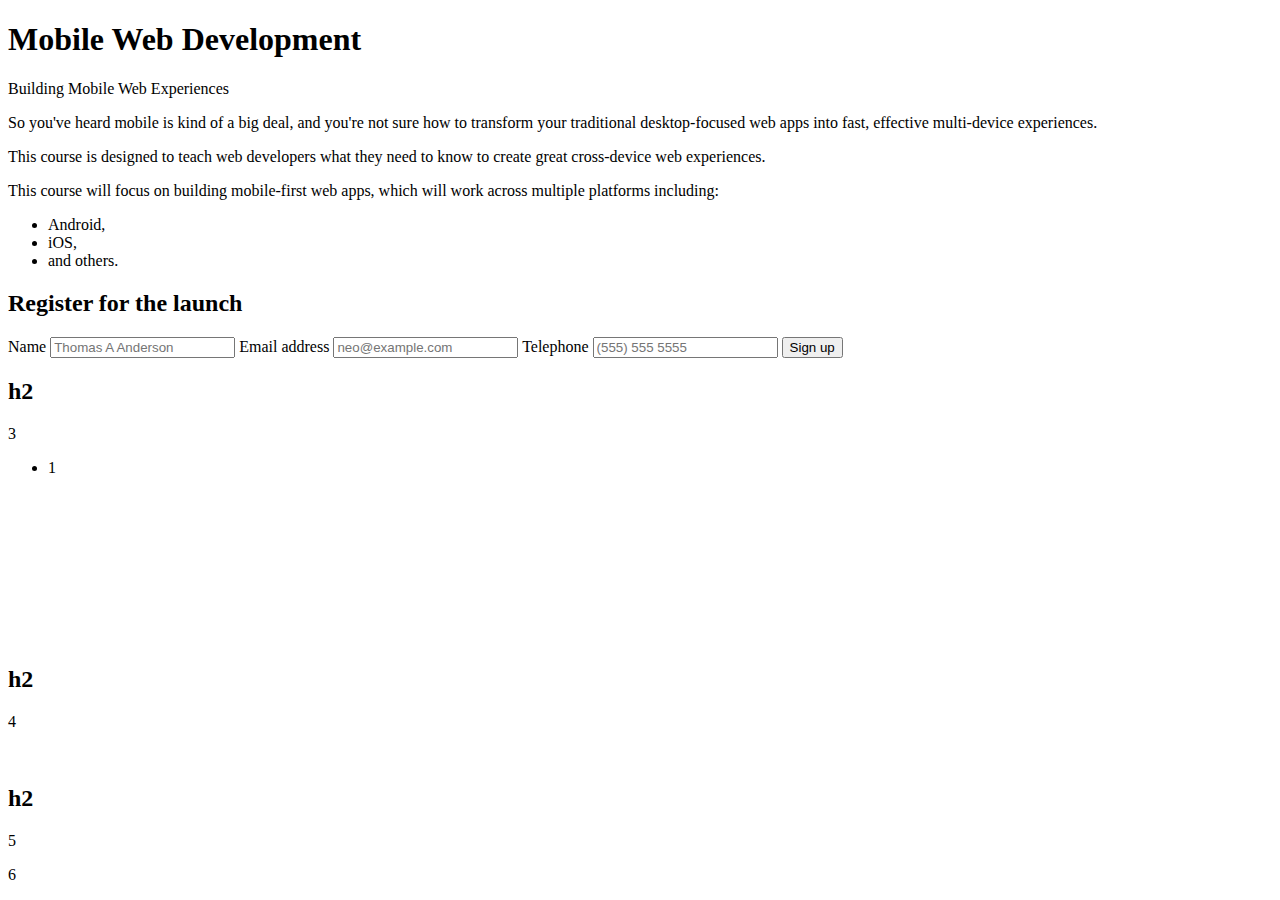
==== index.html @ c77e98fc "Update index.html" ====
<!doctype html>
<html>
  <head>
     <meta name="viewport" content="width=device-width, initial-scale=1">
     <title>CS256: Mobile Web development - structure</title>
  </head>
  <body>   
    <div id="headline">
  <div class="container">
    <header>
      <h1>Mobile Web Development</h1>
      <p>Building Mobile Web Experiences</p>
    </header>
    <div id="blurb">
      <p>So you've heard mobile is kind of a big deal, and you're not
      sure how to transform your traditional desktop-focused web apps
      into fast, effective multi-device experiences.</p>
      <p>This course is designed to teach web developers what
      they need to know to create great cross-device web
      experiences.</p>
      <p>This course will focus on building mobile-first web apps,
      which will work across multiple platforms including:</p>
      <ul>
        <li>Android,</li>
        <li>iOS,</li>
        <li>and others.</li>
      </ul>
    </div>
    <form method="post" id="register">
   <h2>Register for the launch</h2>
   <label for="name">Name</label>
   <input type="text" name="name" id="name" 
      placeholder="Thomas A Anderson" required>
   <label for="email">Email address</label>
   <input type="email" name="email" id="email" 
      placeholder="neo@example.com" required>
   <label for="tel">Telephone</label>
   <input type="tel" name="tel" id="tel" 
      placeholder="(555) 555 5555" required>
   <input type="submit" value="Sign up">
</form>
  </div>
</div>
    <div id="section1">
      <h2>h2</h2>
      <p>3</p>
      <ul>
        <li>1
      </ul>
      <video></video>
    </div>
    <div id="section2">
      <h2>h2</h2>
      <p>4</p>
      <div id="images">
        <img>
      </div>
    </div>
    <div id="section3">
      <h2>h2</h2>
      <p>5</p>
    </div>
    <footer>
      <p>6</p>
    </footer>
    <script>
    </script>
  </body>
</html>
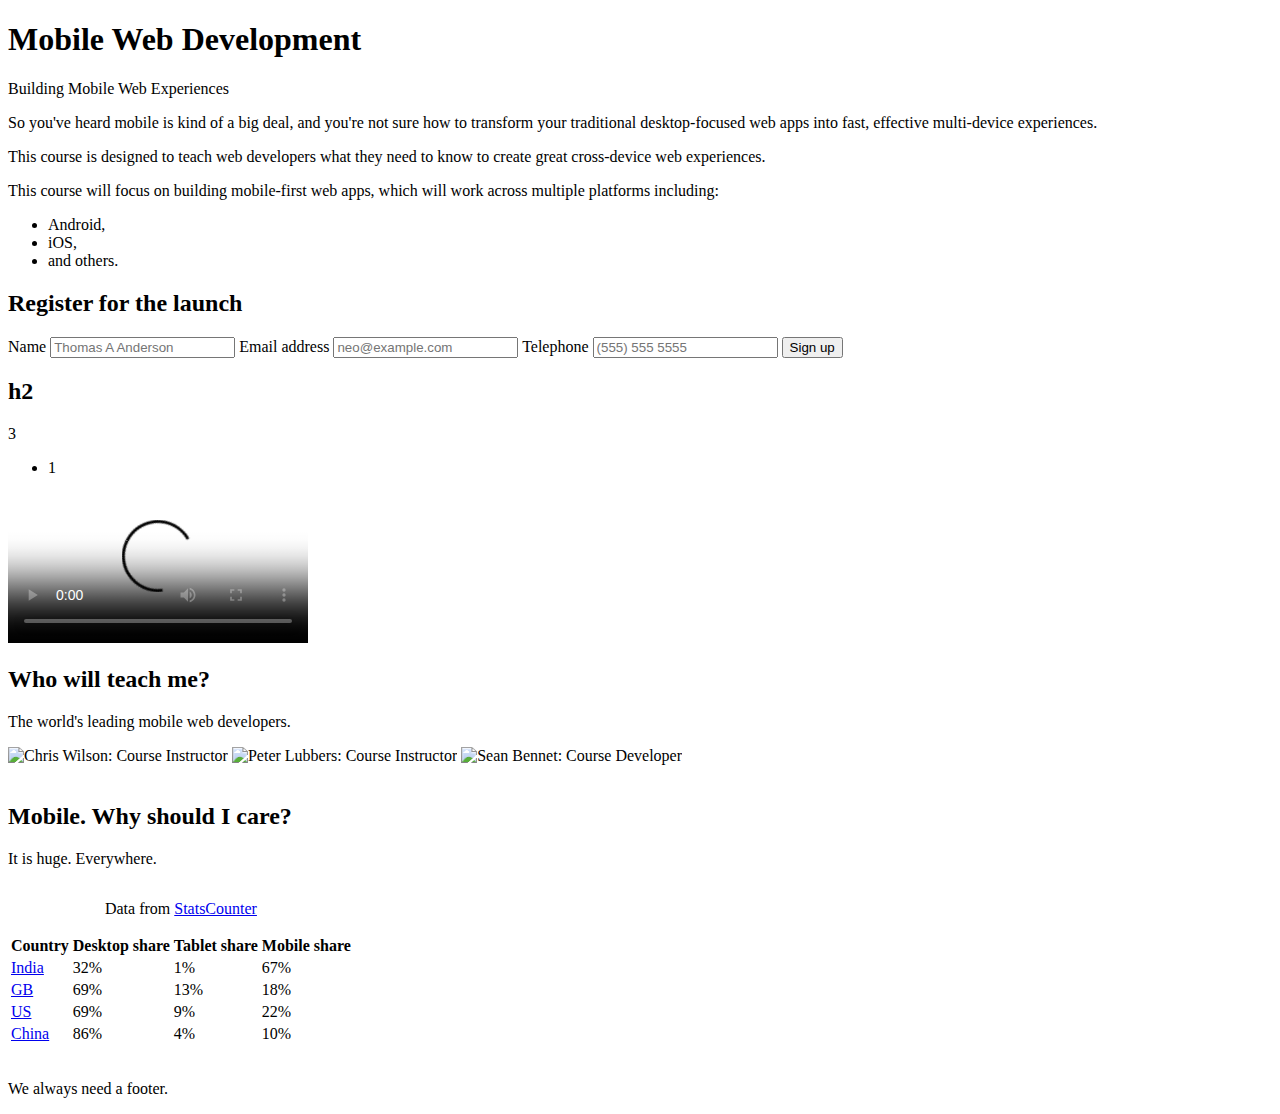
==== commit c043737e: "Update index.html" ====
--- a/index.html
+++ b/index.html
@@ -47,22 +47,80 @@
       <ul>
         <li>1
       </ul>
-      <video></video>
+      <video controls poster="udacity.png">
+  <source src="https://storage.googleapis.com/webfundamentals-assets/videos/chrome.webm" type="video/webm"></source>
+  <source src="udacity.mov" type="video/mov"></source>
+  <p>Sorry your browser doesn't support video. 
+     <a href="udacity.mov">Download the video</a>.
+  </p>
+</video>
     </div>
     <div id="section2">
-      <h2>h2</h2>
-      <p>4</p>
-      <div id="images">
-        <img>
-      </div>
-    </div>
+  <h2>Who will teach me?</h2>
+  <p>The world's leading mobile web developers.</p>
+
+  <div id="images">
+    <img src="chriswilson.png" alt="Chris Wilson: Course Instructor">
+    <img src="peterlubbers.png" alt="Peter Lubbers: Course Instructor">
+    <img src="seanbennett.png" alt="Sean Bennet: Course Developer">
+  </div>
+  <br>
+</div>
     <div id="section3">
-      <h2>h2</h2>
-      <p>5</p>
-    </div>
+  <h2>Mobile. Why should I care?</h2>
+  <p>It is huge.  Everywhere.</p>
+  <table>
+    <caption>
+      <p>Data from <a href="http://gs.statcounter.com/#desktop+mobile+tablet-comparison-ww-monthly-201303-201403">StatsCounter</a></p>
+    </caption>
+    <thead>
+       <tr>
+         <th>Country</th>
+         <th>Desktop share</th>
+         <th>Tablet share</th>
+         <th>Mobile share</th>
+       </tr>
+    </thead>
+    <colgroup>
+       <col span="1">
+       <col span="1">
+       <col span="1">
+       <col span="1">
+    </colgroup>
+    <tbody>
+     <tr>
+        <td><a href="http://gs.statcounter.com/#desktop+mobile+tablet-comparison-IN-monthly-201303-201403">India</a></td>
+        <td>32%</td>
+        <td>1%</td>
+        <td>67%</td>
+      </tr>
+      <tr>
+        <td><a href="http://gs.statcounter.com/#desktop+mobile+tablet-comparison-GB-monthly-201303-201403">GB</a></td>
+        <td>69%</td>
+        <td>13%</td>
+        <td>18%</td>
+      </tr>
+      <tr>
+        <td><a href="http://gs.statcounter.com/#desktop+mobile+tablet-comparison-US-monthly-201303-201403">US</a></td>
+        <td>69%</td>
+        <td>9%</td>
+        <td>22%</td>
+      </tr>
+      <tr>
+        <td><a href="http://gs.statcounter.com/#desktop+mobile+tablet-comparison-CN-monthly-201303-201403">China</a></td>
+        <td>86%</td>
+        <td>4%</td>
+        <td>10%</td>
+      </tr>
+    </tbody>
+  </table>
+  <br>
+</div>
     <footer>
-      <p>6</p>
-    </footer>
+  <div class="container">
+    <p>We always need a footer.</p>
+  </div>
+</footer>
     <script>
     </script>
   </body>
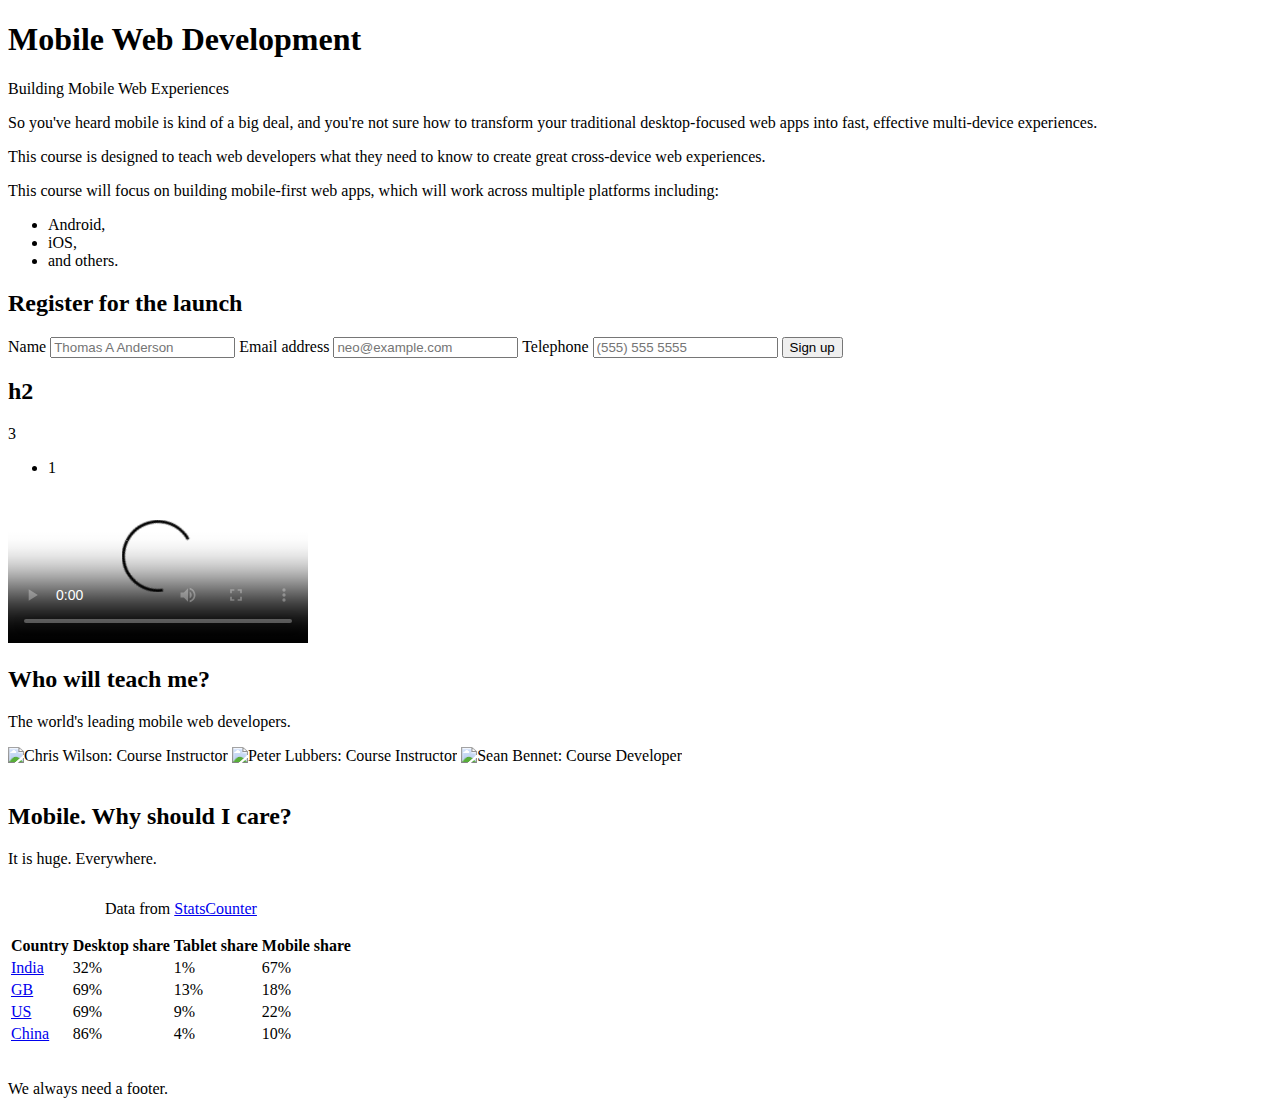
==== commit 35c54a86: "Update index.html" ====
--- a/index.html
+++ b/index.html
@@ -125,3 +125,4 @@
     </script>
   </body>
 </html>
+
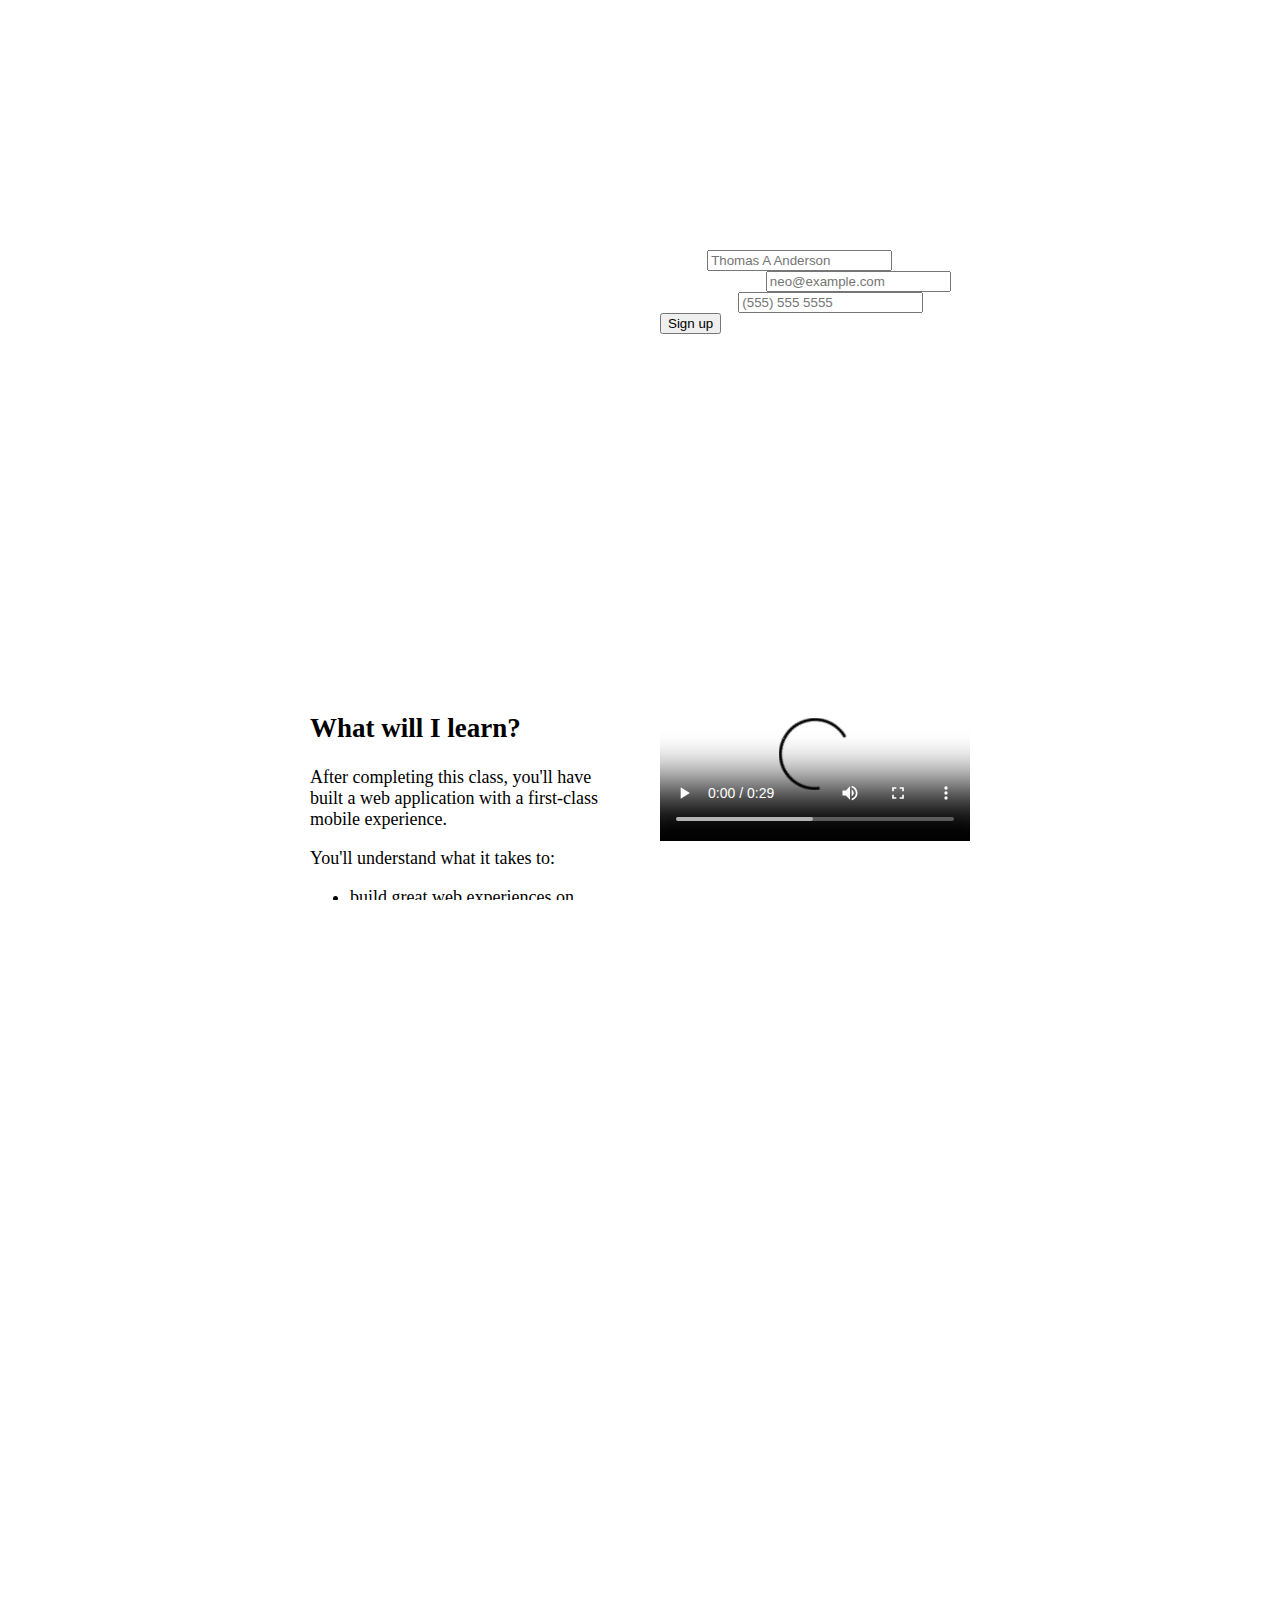
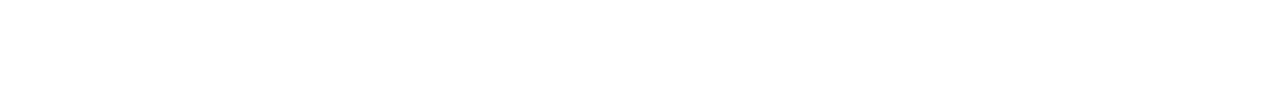
==== commit 2a96c10d: "12.05.20" ====
--- a/index.html
+++ b/index.html
@@ -1,128 +1,137 @@
 <!doctype html>
 <html>
-  <head>
-     <meta name="viewport" content="width=device-width, initial-scale=1">
-     <title>CS256: Mobile Web development - structure</title>
-  </head>
-  <body>   
-    <div id="headline">
-  <div class="container">
-    <header>
-      <h1>Mobile Web Development</h1>
-      <p>Building Mobile Web Experiences</p>
-    </header>
-    <div id="blurb">
-      <p>So you've heard mobile is kind of a big deal, and you're not
-      sure how to transform your traditional desktop-focused web apps
-      into fast, effective multi-device experiences.</p>
-      <p>This course is designed to teach web developers what
-      they need to know to create great cross-device web
-      experiences.</p>
-      <p>This course will focus on building mobile-first web apps,
-      which will work across multiple platforms including:</p>
-      <ul>
-        <li>Android,</li>
-        <li>iOS,</li>
-        <li>and others.</li>
-      </ul>
+<head>
+    <meta name="viewport" content="width=device-width, initial-scale=1">
+    <link rel="stylesheet" href="style.css"/>
+    <title>CS256: Mobile Web development - structure</title>
+</head>
+<body>
+<div id="headline">
+    <div class="container">
+        <header>
+            <h1>Mobile Web Development</h1>
+            <p>Building Mobile Web Experiences</p>
+        </header>
+        <div class="l1">
+            <p>So you've heard mobile is kind of a big deal, and you're not
+                sure how to transform your traditional desktop-focused web apps
+                into fast, effective multi-device experiences.</p>
+            <p>This course is designed to teach web developers what
+                they need to know to create great cross-device web
+                experiences.</p>
+            <p>This course will focus on building mobile-first web apps,
+                which will work across multiple platforms including:</p>
+            <ul>
+                <li>Android,</li>
+                <li>iOS,</li>
+                <li>and others.</li>
+            </ul>
+        </div>
+        <form method="post" class="l2">
+            <h2>Register for the launch</h2>
+            <label for="name">Name</label>
+            <input type="text" name="name" id="name"
+                   placeholder="Thomas A Anderson" required>
+            <br/><label for="email">Email address</label>
+            <input type="email" name="email" id="email"
+                   placeholder="neo@example.com" required>
+            <br/><label for="tel">Telephone</label>
+            <input type="tel" name="tel" id="tel"
+                   placeholder="(555) 555 5555" required>
+            <br/><input type="submit" value="Sign up">
+        </form>
     </div>
-    <form method="post" id="register">
-   <h2>Register for the launch</h2>
-   <label for="name">Name</label>
-   <input type="text" name="name" id="name" 
-      placeholder="Thomas A Anderson" required>
-   <label for="email">Email address</label>
-   <input type="email" name="email" id="email" 
-      placeholder="neo@example.com" required>
-   <label for="tel">Telephone</label>
-   <input type="tel" name="tel" id="tel" 
-      placeholder="(555) 555 5555" required>
-   <input type="submit" value="Sign up">
-</form>
-  </div>
 </div>
-    <div id="section1">
-      <h2>h2</h2>
-      <p>3</p>
-      <ul>
-        <li>1
-      </ul>
-      <video controls poster="udacity.png">
-  <source src="https://storage.googleapis.com/webfundamentals-assets/videos/chrome.webm" type="video/webm"></source>
-  <source src="udacity.mov" type="video/mov"></source>
-  <p>Sorry your browser doesn't support video. 
-     <a href="udacity.mov">Download the video</a>.
-  </p>
-</video>
+<div id="section1">
+    <div class="container">
+        <div class="l1">
+        <h2>What will I learn?</h2>
+        <p>After completing this class, you'll have built a web application with a first-class mobile experience.</p>
+        <p>You'll understand what it takes to:</p>
+        <ul>
+            <li>build great web experiences on mobile devices</li>
+            <li>use the tools you need to test performance</li>
+            <li>apply your knowledge to your own projects in the future</li>
+        </ul>
+        </div>
+        <div class="l2">
+        <video controls poster="udacity.png" width="100%">
+            <source src="chrome.mp4" type="video/mp4"></source>
+            <source src="chrome.webm" type="video/webm"></source>
+            <p>Sorry your browser doesn't support video.
+                <a href=".">Download the video</a>.
+            </p>
+        </video>
+        </div>
     </div>
-    <div id="section2">
-  <h2>Who will teach me?</h2>
-  <p>The world's leading mobile web developers.</p>
+</div>
+<div id="section2">
+    <div class="container">
+    <h2>Who will teach me?</h2>
+    <p>The world's leading mobile web developers.</p>
 
-  <div id="images">
-    <img src="chriswilson.png" alt="Chris Wilson: Course Instructor">
-    <img src="peterlubbers.png" alt="Peter Lubbers: Course Instructor">
-    <img src="seanbennett.png" alt="Sean Bennet: Course Developer">
-  </div>
-  <br>
+    <div id="images">
+        <img width="136" src="1.jpeg" alt="Chris Wilson: Course Instructor">
+        <img width="136" src="2.jpg" alt="Peter Lubbers: Course Instructor">
+        <img width="136" src="3.png" alt="Sean Bennet: Course Developer">
+    </div>
+    </div>
 </div>
-    <div id="section3">
-  <h2>Mobile. Why should I care?</h2>
-  <p>It is huge.  Everywhere.</p>
-  <table>
-    <caption>
-      <p>Data from <a href="http://gs.statcounter.com/#desktop+mobile+tablet-comparison-ww-monthly-201303-201403">StatsCounter</a></p>
-    </caption>
-    <thead>
-       <tr>
-         <th>Country</th>
-         <th>Desktop share</th>
-         <th>Tablet share</th>
-         <th>Mobile share</th>
-       </tr>
-    </thead>
-    <colgroup>
-       <col span="1">
-       <col span="1">
-       <col span="1">
-       <col span="1">
-    </colgroup>
-    <tbody>
-     <tr>
-        <td><a href="http://gs.statcounter.com/#desktop+mobile+tablet-comparison-IN-monthly-201303-201403">India</a></td>
-        <td>32%</td>
-        <td>1%</td>
-        <td>67%</td>
-      </tr>
-      <tr>
-        <td><a href="http://gs.statcounter.com/#desktop+mobile+tablet-comparison-GB-monthly-201303-201403">GB</a></td>
-        <td>69%</td>
-        <td>13%</td>
-        <td>18%</td>
-      </tr>
-      <tr>
-        <td><a href="http://gs.statcounter.com/#desktop+mobile+tablet-comparison-US-monthly-201303-201403">US</a></td>
-        <td>69%</td>
-        <td>9%</td>
-        <td>22%</td>
-      </tr>
-      <tr>
-        <td><a href="http://gs.statcounter.com/#desktop+mobile+tablet-comparison-CN-monthly-201303-201403">China</a></td>
-        <td>86%</td>
-        <td>4%</td>
-        <td>10%</td>
-      </tr>
-    </tbody>
-  </table>
-  <br>
+<div id="section3">
+    <div class="container">
+    <h2>Mobile. Why should I care?</h2>
+    <p>It is huge.  Everywhere.</p>
+    <table>
+        <caption>
+            <p>Data from <a href=".">StatsCounter</a></p>
+        </caption>
+        <thead>
+        <tr>
+            <th>Country</th>
+            <th>Desktop share</th>
+            <th>Tablet share</th>
+            <th>Mobile share</th>
+        </tr>
+        </thead>
+        <colgroup>
+            <col span="1">
+            <col span="1">
+            <col span="1">
+            <col span="1">
+        </colgroup>
+        <tbody>
+        <tr>
+            <td><a href=".">India</a></td>
+            <td>32%</td>
+            <td>1%</td>
+            <td>67%</td>
+        </tr>
+        <tr>
+            <td><a href=".">GB</a></td>
+            <td>69%</td>
+            <td>13%</td>
+            <td>18%</td>
+        </tr>
+        <tr>
+            <td><a href=".">US</a></td>
+            <td>69%</td>
+            <td>9%</td>
+            <td>22%</td>
+        </tr>
+        <tr>
+            <td><a href=".">China</a></td>
+            <td>86%</td>
+            <td>4%</td>
+            <td>10%</td>
+        </tr>
+        </tbody>
+    </table>
+    </div>
 </div>
-    <footer>
-  <div class="container">
-    <p>We always need a footer.</p>
-  </div>
+<footer>
+    <div class="container">
+        <p>We always need a footer.</p>
+    </div>
 </footer>
-    <script>
-    </script>
-  </body>
-</html>
-
+</body>
+</html>--- a/style.css
+++ b/style.css
@@ -0,0 +1,73 @@
+
+body, html {
+    border: 0px solid red;
+    overflow: auto;
+    height: 100%;
+    width: 100%;
+    margin:0;
+    padding:0;
+}
+
+#headline {
+  background-image: url(background.png);
+  background-size: cover;
+  border: 0px solid silver;
+  color: white;
+  font-family: Roboto, sans-serif;
+  overflow: auto;
+}
+
+.container {
+    overflow: auto;
+    padding: .5em;
+}
+
+td {
+border: 0px solid silver;
+}
+table {
+width: 100%;
+}
+
+@media (min-width: 600px) {
+
+#headline {
+  padding: 2em 5%;
+}
+
+#images img {
+float: left;
+}
+
+.container {
+  margin: auto;
+  max-width: 700px;
+  padding: 1em;
+    border: 0px solid green;
+}
+
+.container .l1 {
+  float: left;
+  font-size: 18px;
+  width: 50%;
+  box-sizing: border-box;
+  font-weight: 300;
+  padding: 20px;
+    border: 0px solid green;
+      overflow: auto;
+
+}
+.container .l2 {
+  float:right;
+  width: 50%;
+  box-sizing: border-box;
+  font-weight: 300;
+  padding: 20px;
+    border: 0px solid green;
+      overflow: auto;
+
+}
+
+}
+
+
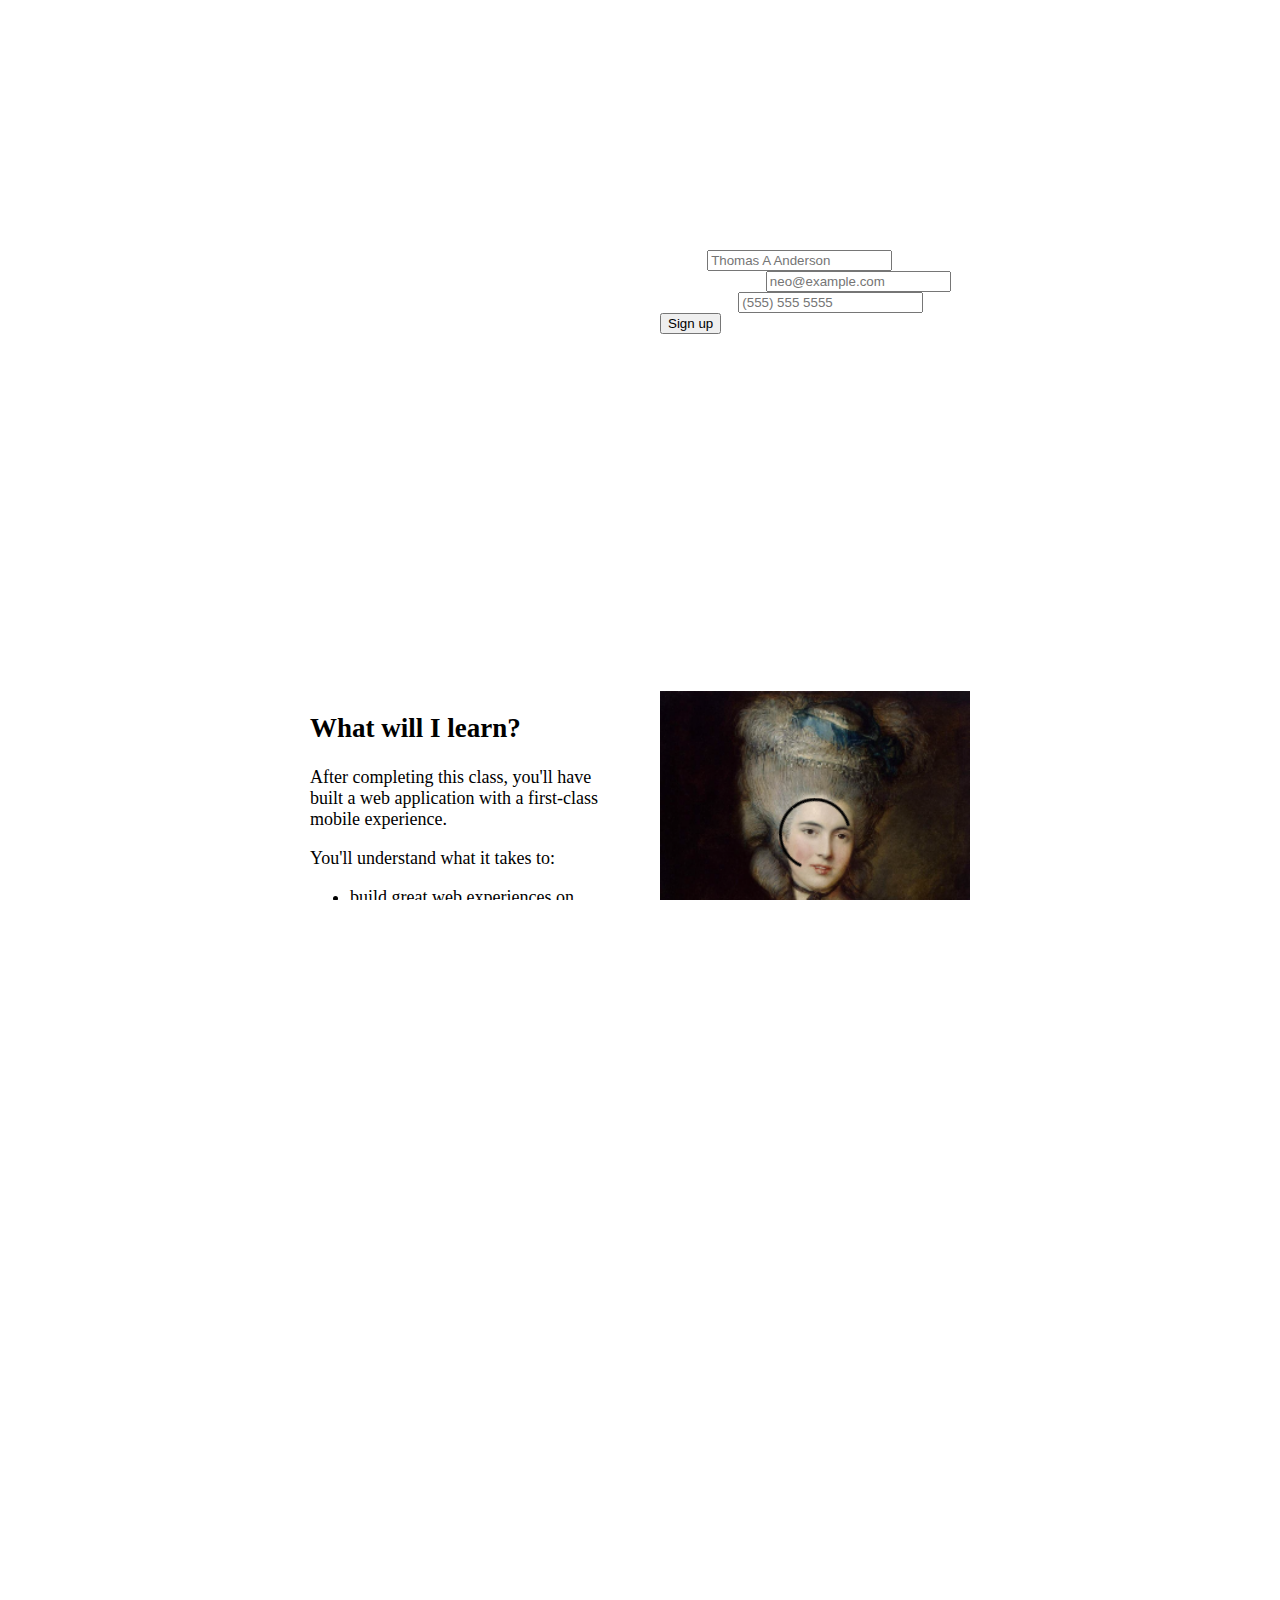
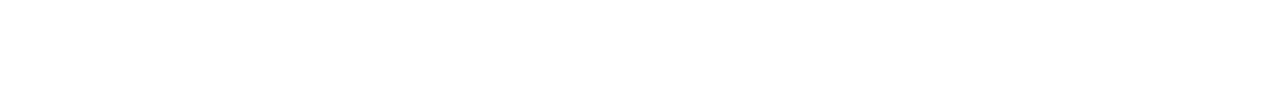
==== commit 7bc1ca05: "17.05.20" ====
--- a/index.html
+++ b/index.html
@@ -3,6 +3,7 @@
 <head>
     <meta name="viewport" content="width=device-width, initial-scale=1">
     <link rel="stylesheet" href="style.css"/>
+    <link rel="shortcut icon" href="favicon.ico" type="image/x-icon">
     <title>CS256: Mobile Web development - structure</title>
 </head>
 <body>
@@ -55,7 +56,7 @@
         </ul>
         </div>
         <div class="l2">
-        <video controls poster="udacity.png" width="100%">
+        <video controls poster="3.png" width="100%">
             <source src="chrome.mp4" type="video/mp4"></source>
             <source src="chrome.webm" type="video/webm"></source>
             <p>Sorry your browser doesn't support video.
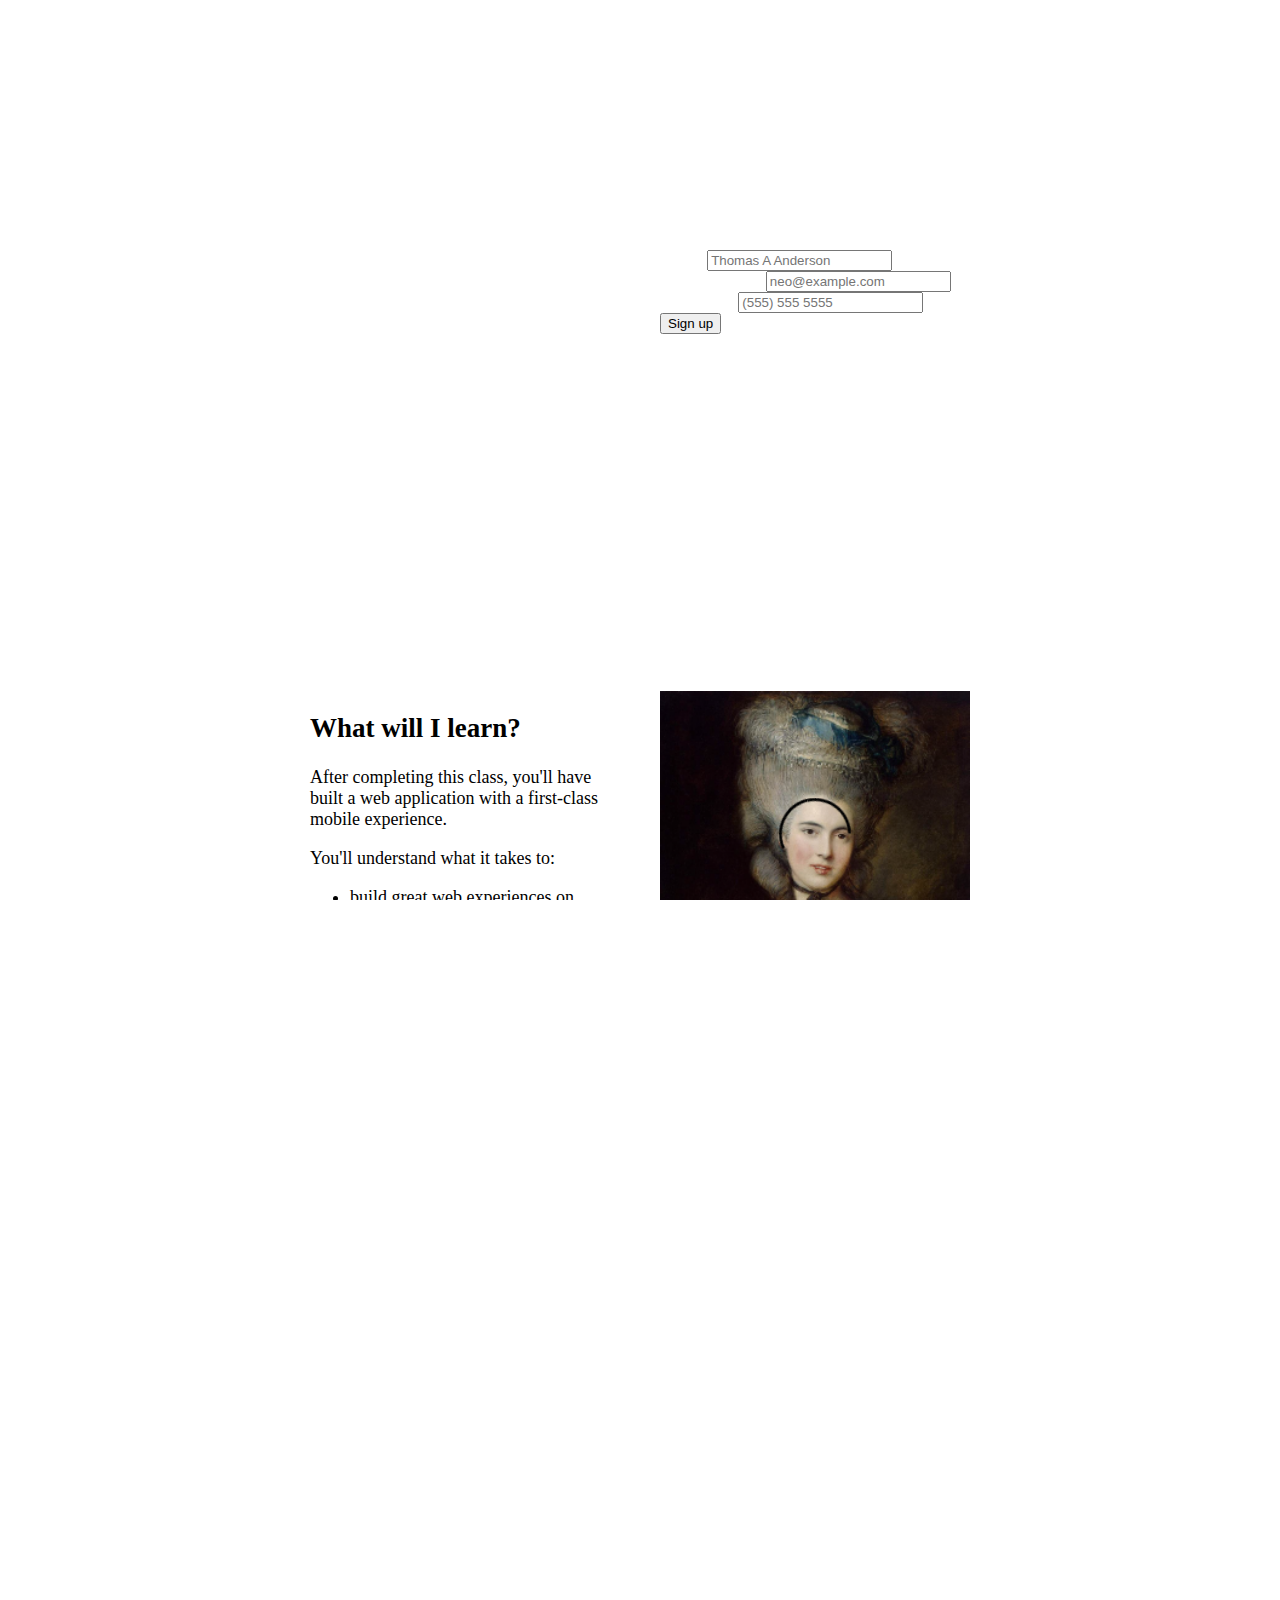
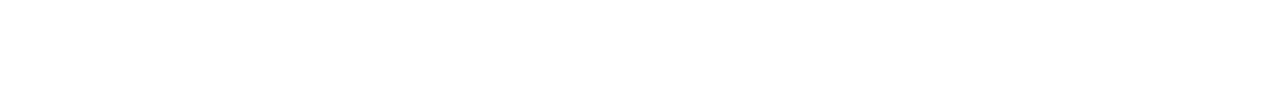
==== commit 9fe28357: "17.05.20" ====
--- a/index.html
+++ b/index.html
@@ -58,7 +58,6 @@
         <div class="l2">
         <video controls poster="3.png" width="100%">
             <source src="chrome.mp4" type="video/mp4"></source>
-            <source src="chrome.webm" type="video/webm"></source>
             <p>Sorry your browser doesn't support video.
                 <a href=".">Download the video</a>.
             </p>
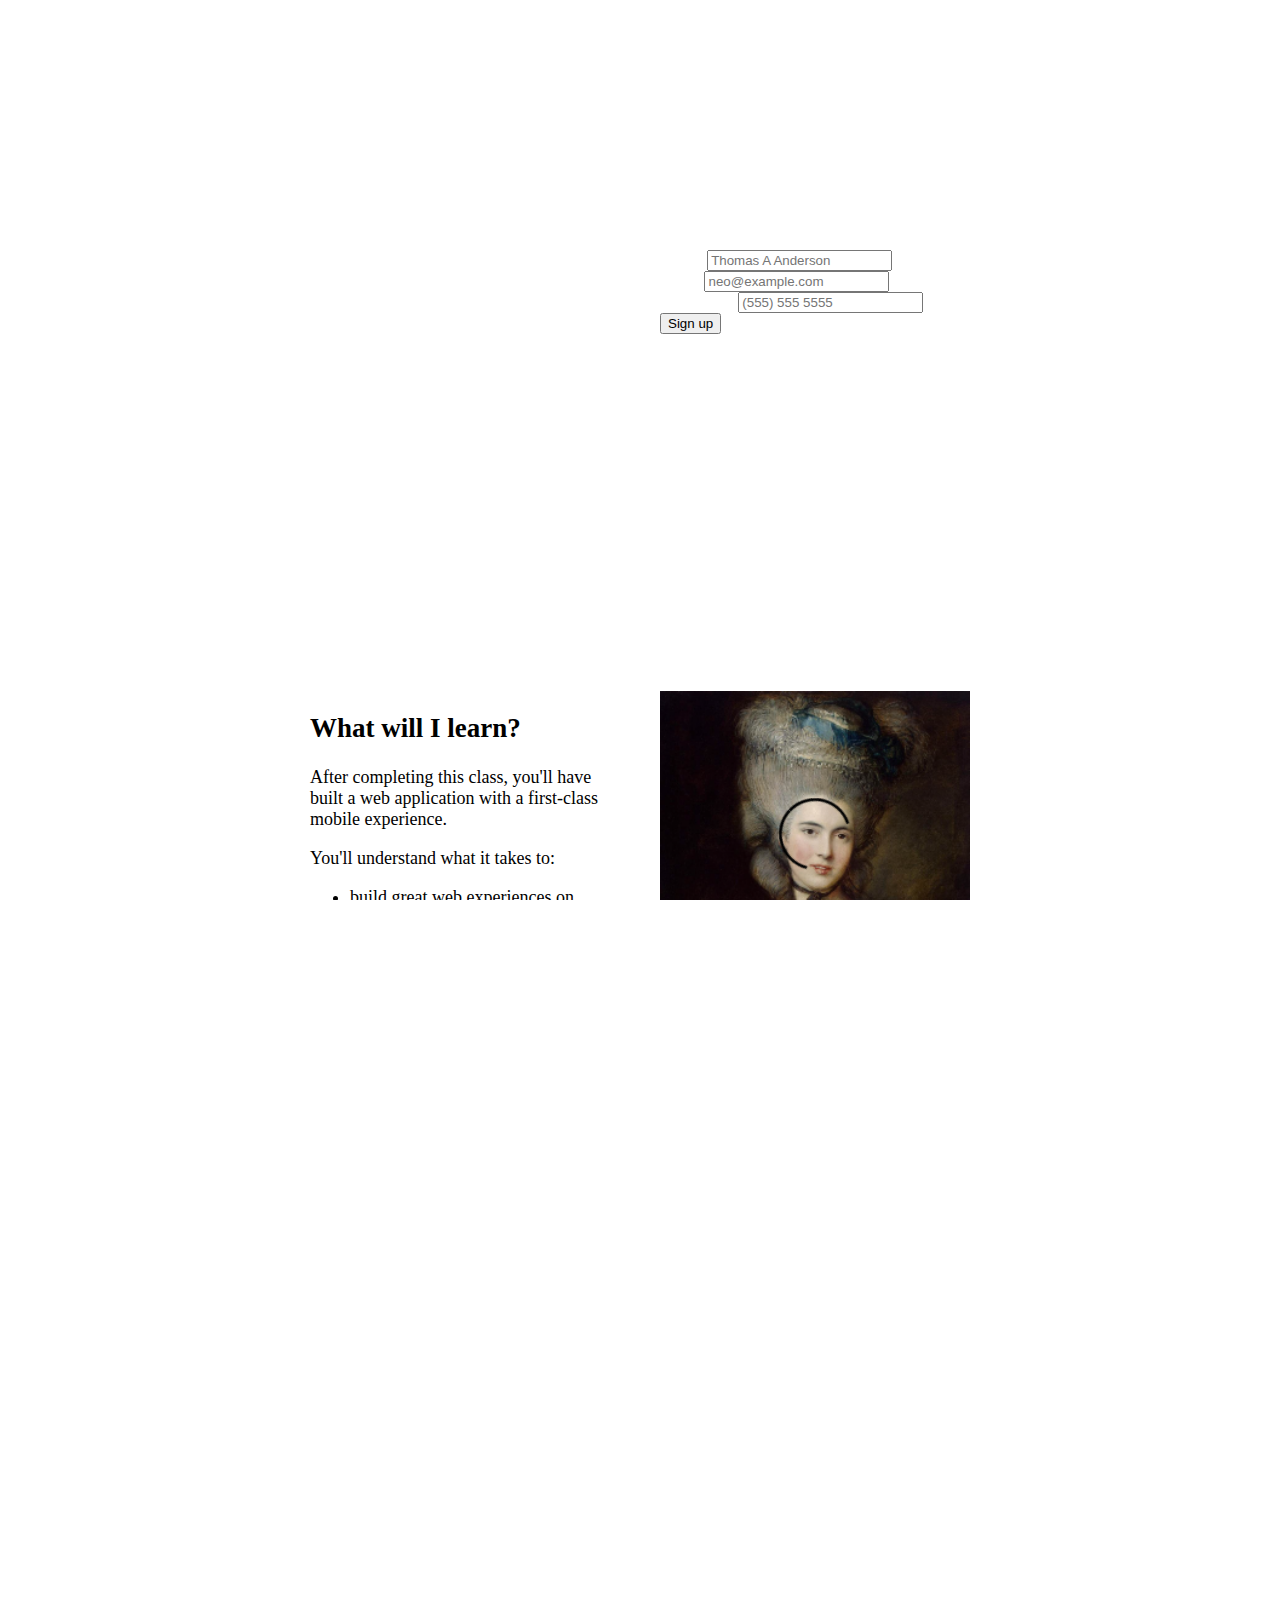
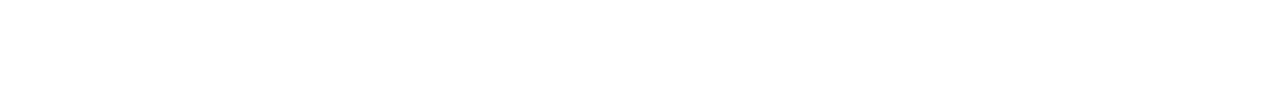
==== commit 620be110: "Update index.html" ====
--- a/index.html
+++ b/index.html
@@ -30,20 +30,43 @@
         </div>
         <form method="post" class="l2">
             <h2>Register for the launch</h2>
+            <div class="main">
+            <div class="field">
             <label for="name">Name</label>
             <input type="text" name="name" id="name"
                    placeholder="Thomas A Anderson" required>
-            <br/><label for="email">Email address</label>
+            </div>
+            <div class="field">
+            <label for="email">Email</label>
             <input type="email" name="email" id="email"
                    placeholder="neo@example.com" required>
-            <br/><label for="tel">Telephone</label>
+            </div>
+            <div class="field">
+            <label for="tel">Telephone</label>
             <input type="tel" name="tel" id="tel"
                    placeholder="(555) 555 5555" required>
-            <br/><input type="submit" value="Sign up">
+            </div>
+                <div class="field">
+                <input type="submit" value="Sign up">
+                </div>
+            </div>
         </form>
     </div>
 </div>
 <div id="section1">
+    <script id="wg_fwdg_4859_3_1620647694678">
+(function (window, document) {
+  var loader = function () {
+    var arg = ["s=4859" ,"m=3","uid=wg_fwdg_4859_3_1620647694678" ,"wj=knots" ,"tj=c" ,"waj=m" ,"odh=0" ,"doh=24" ,"fhours=48" ,"hrsm=3" ,"vt=forecasts" ,"lng=ru" ,"p=WINDSPD,SMER,TMPE,RATING"];
+    var script = document.createElement("script");
+    var tag = document.getElementsByTagName("script")[0];
+    script.src = "https://www.windguru.cz/js/widget.php?"+(arg.join("&"));
+    tag.parentNode.insertBefore(script, tag);
+  };
+  window.addEventListener ? window.addEventListener("load", loader, false) : window.attachEvent("onload", loader);
+})(window, document);
+</script>
+    
     <div class="container">
         <div class="l1">
         <h2>What will I learn?</h2>
@@ -134,4 +157,4 @@
     </div>
 </footer>
 </body>
-</html>+</html>
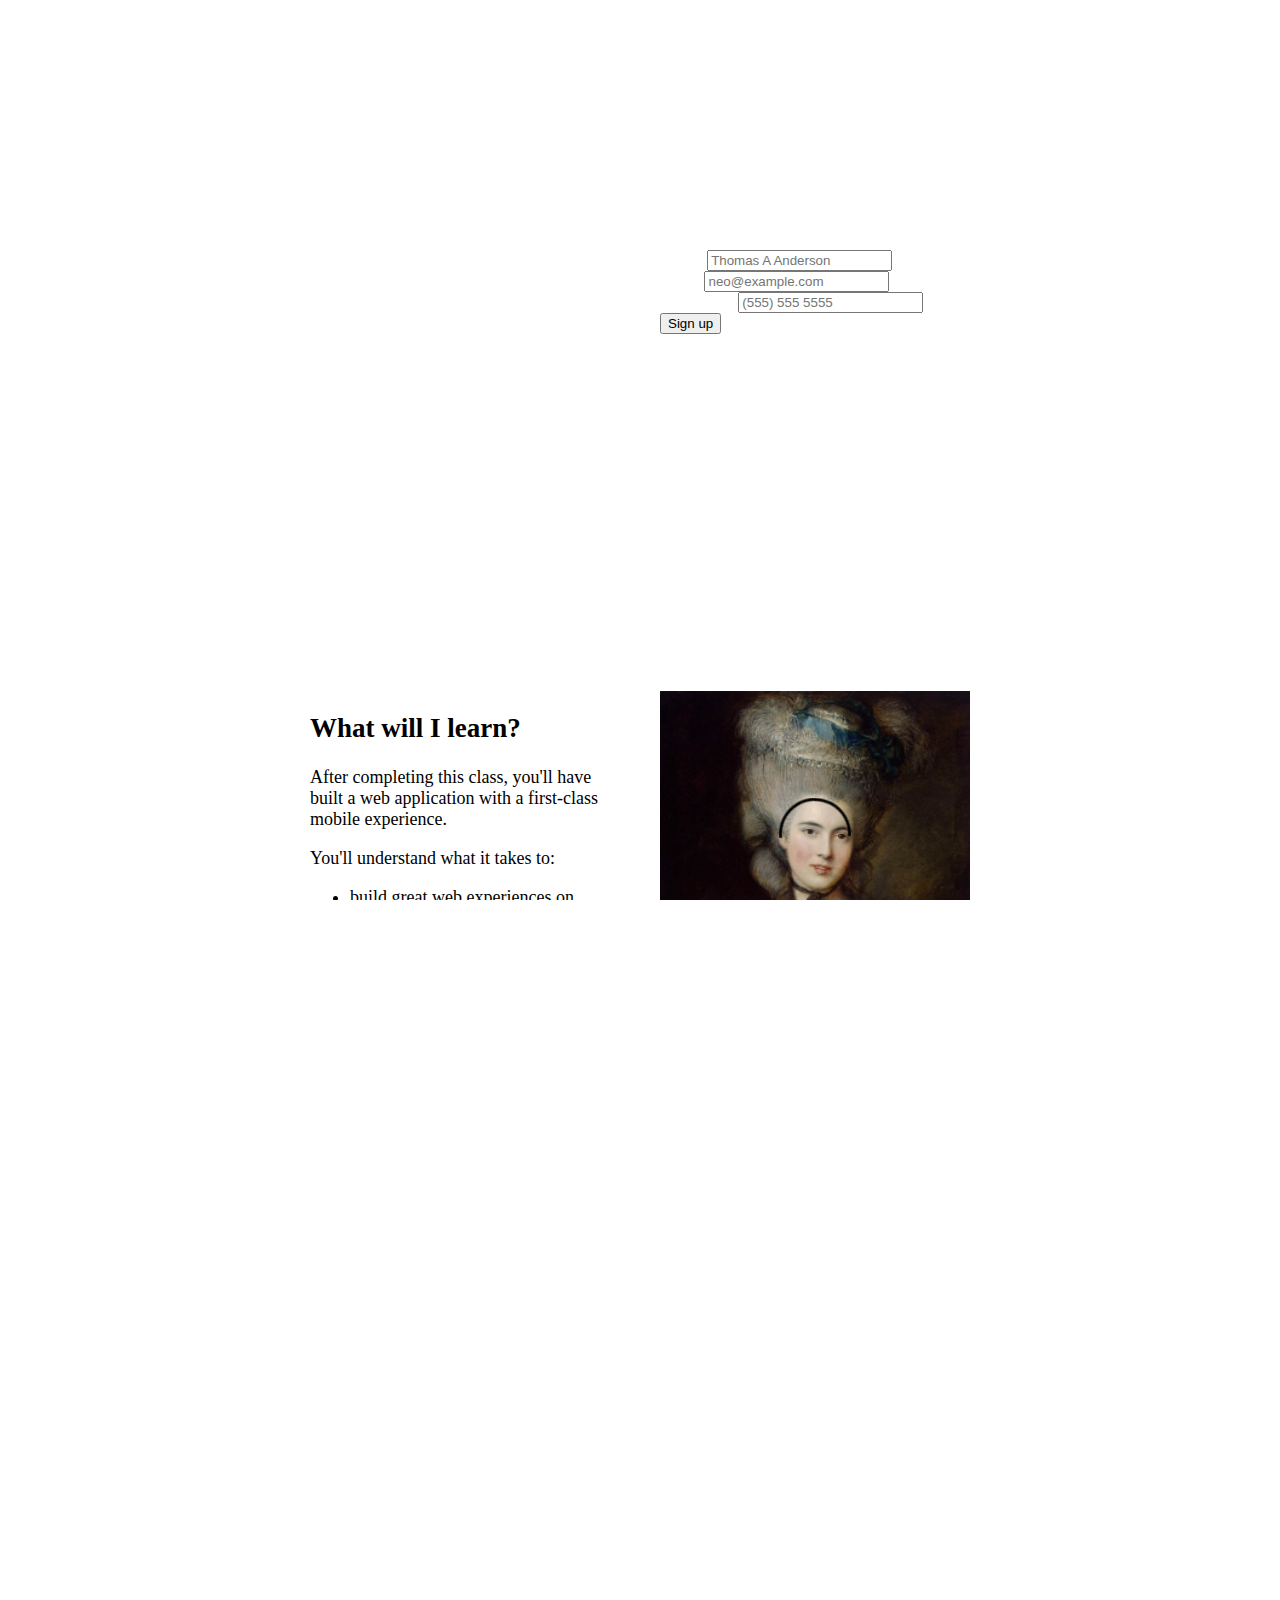
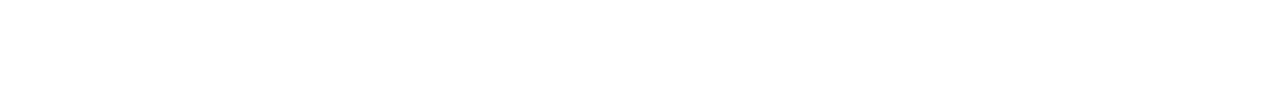
==== commit 170bb2c1: "Update index.html" ====
--- a/index.html
+++ b/index.html
@@ -53,20 +53,7 @@
         </form>
     </div>
 </div>
-<div id="section1">
-    <script id="wg_fwdg_4859_3_1620647694678">
-(function (window, document) {
-  var loader = function () {
-    var arg = ["s=4859" ,"m=3","uid=wg_fwdg_4859_3_1620647694678" ,"wj=knots" ,"tj=c" ,"waj=m" ,"odh=0" ,"doh=24" ,"fhours=48" ,"hrsm=3" ,"vt=forecasts" ,"lng=ru" ,"p=WINDSPD,SMER,TMPE,RATING"];
-    var script = document.createElement("script");
-    var tag = document.getElementsByTagName("script")[0];
-    script.src = "https://www.windguru.cz/js/widget.php?"+(arg.join("&"));
-    tag.parentNode.insertBefore(script, tag);
-  };
-  window.addEventListener ? window.addEventListener("load", loader, false) : window.attachEvent("onload", loader);
-})(window, document);
-</script>
-    
+<div id="section1">    
     <div class="container">
         <div class="l1">
         <h2>What will I learn?</h2>
@@ -90,6 +77,19 @@
 </div>
 <div id="section2">
     <div class="container">
+            <script id="wg_fwdg_4859_3_1620647694678">
+(function (window, document) {
+  var loader = function () {
+    var arg = ["s=4859" ,"m=3","uid=wg_fwdg_4859_3_1620647694678" ,"wj=knots" ,"tj=c" ,"waj=m" ,"odh=0" ,"doh=24" ,"fhours=48" ,"hrsm=3" ,"vt=forecasts" ,"lng=ru" ,"p=WINDSPD,SMER,TMPE,RATING"];
+    var script = document.createElement("script");
+    var tag = document.getElementsByTagName("script")[0];
+    script.src = "https://www.windguru.cz/js/widget.php?"+(arg.join("&"));
+    tag.parentNode.insertBefore(script, tag);
+  };
+  window.addEventListener ? window.addEventListener("load", loader, false) : window.attachEvent("onload", loader);
+})(window, document);
+</script>
+
     <h2>Who will teach me?</h2>
     <p>The world's leading mobile web developers.</p>
 
